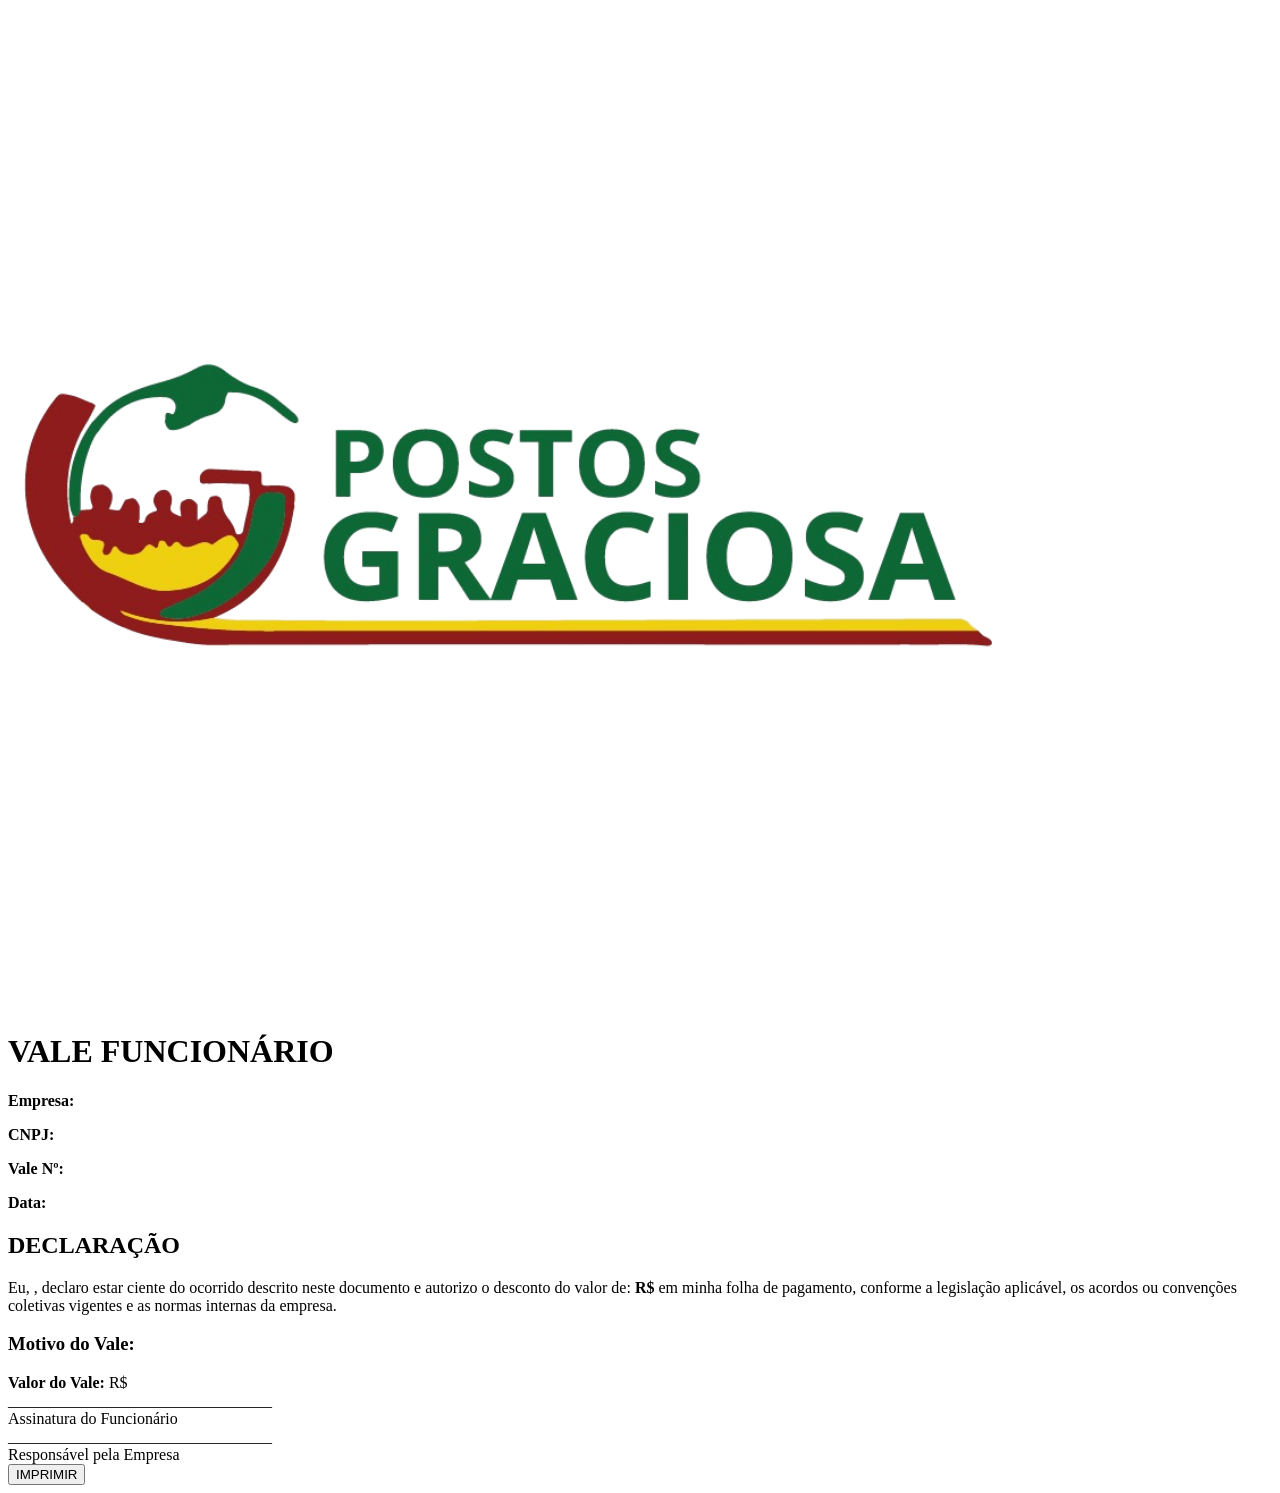
==== imprimir.html @ 89a8c1d9 "Add imprimir.html for employee vale document" ====
<!DOCTYPE html>
<html lang="pt-BR">

<head>

<meta charset="UTF-8">

<meta name="viewport" content="width=device-width, initial-scale=1.0">

<title>Vale Funcionário</title>


<link rel="stylesheet" href="css/print.css">


</head>


<body>


<div class="folha">



<div class="cabecalho">


<img 
src="img/logo.png" 
class="logo"
alt="Logo">


<h1>
VALE FUNCIONÁRIO
</h1>


</div>





<div class="dados">


<p>
<strong>Empresa:</strong>
<span id="empresa"></span>
</p>


<p>
<strong>CNPJ:</strong>
<span id="cnpj"></span>
</p>



<div class="linha">


<p>
<strong>Vale Nº:</strong>
<span id="numero"></span>
</p>



<p>
<strong>Data:</strong>
<span id="data"></span>
</p>


</div>



</div>







<div class="declaracao">


<h2>
DECLARAÇÃO
</h2>


<p>


Eu,

<strong>
<span id="funcionario"></span>
</strong>,


declaro estar ciente do ocorrido descrito neste documento e autorizo o desconto do valor de:


<strong>
R$ <span id="valor"></span>
</strong>


em minha folha de pagamento, conforme a legislação aplicável, os acordos ou convenções coletivas vigentes e as normas internas da empresa.



</p>




<h3>
Motivo do Vale:
</h3>


<div class="motivo">

<span id="motivo"></span>

</div>



</div>








<div class="valor">


<strong>
Valor do Vale:
</strong>


R$ <span id="valor2"></span>


</div>







<div class="assinaturas">


<div>

_________________________________

<br>

Assinatura do Funcionário

</div>




<div>

_________________________________

<br>

Responsável pela Empresa

</div>


</div>







<button 
onclick="window.print()"
class="botao">

IMPRIMIR

</button>





</div>





<script src="js/imprimir.js"></script>


</body>


</html>
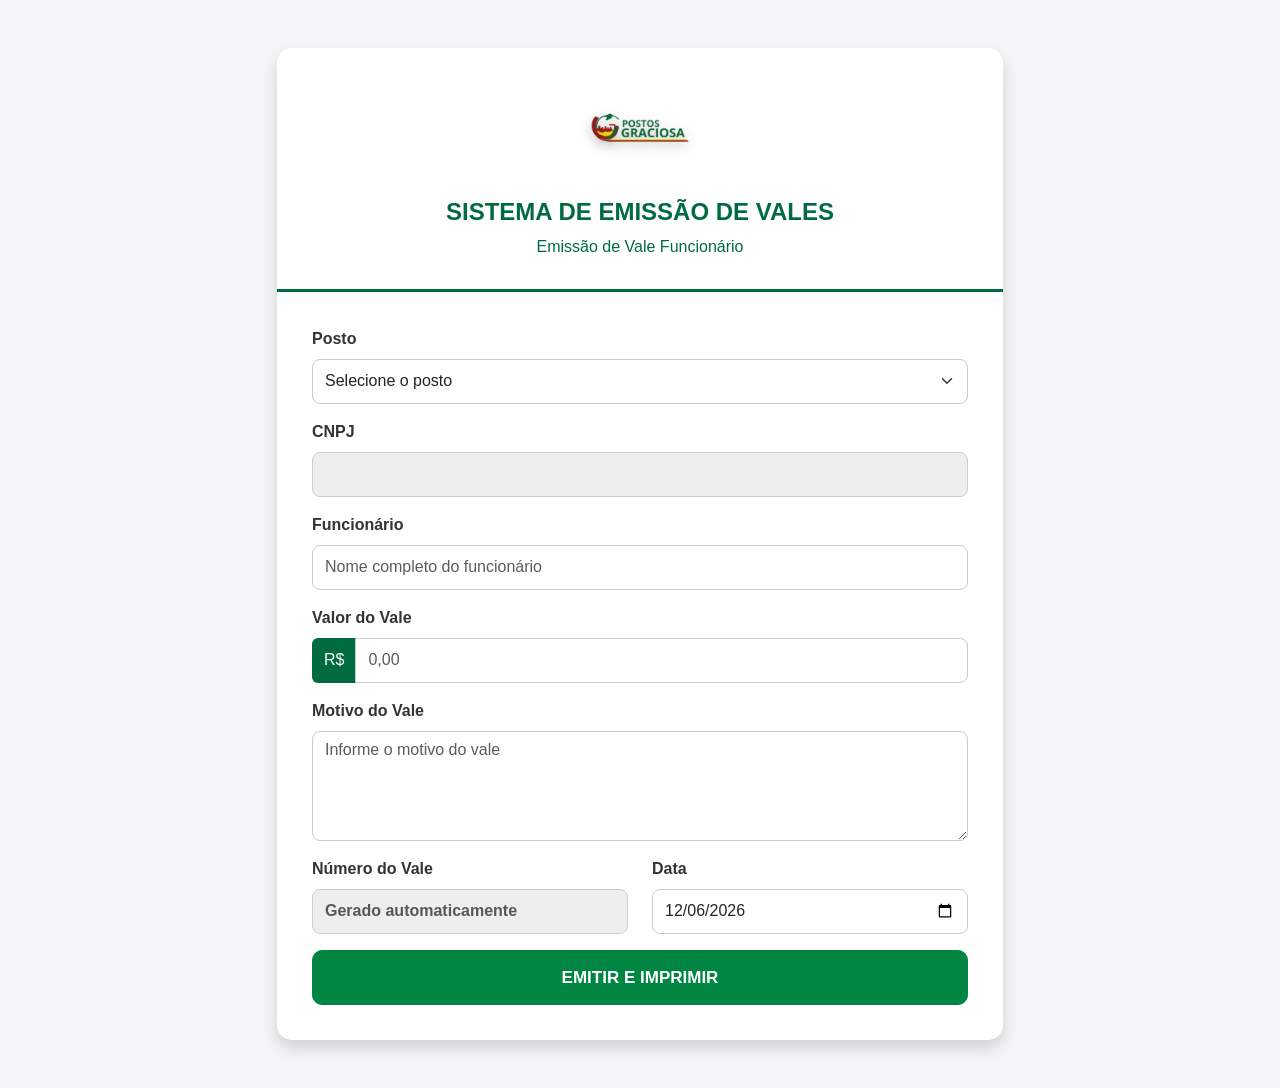
==== commit dc39f179: "Update imprimir.html" ====
--- a/imprimir.html
+++ b/imprimir.html
@@ -62,7 +62,7 @@
 <div class="linha">
 
 
-<p>
+<p class="numero-vale">
 <strong>Vale Nº:</strong>
 <span id="numero"></span>
 </p>
@@ -104,17 +104,13 @@
 <span id="funcionario"></span>
 </strong>,
 
-
-declaro estar ciente do ocorrido descrito neste documento e autorizo o desconto do valor de:
-
+declaro estar ciente do motivo descrito neste documento e autorizo o desconto do valor de:
 
 <strong>
 R$ <span id="valor"></span>
 </strong>
 
-
-em minha folha de pagamento, conforme a legislação aplicável, os acordos ou convenções coletivas vigentes e as normas internas da empresa.
-
+em minha folha de pagamento, conforme as normas internas da empresa e a legislação vigente.
 
 
 </p>
@@ -202,7 +198,7 @@
 onclick="window.print()"
 class="botao">
 
-IMPRIMIR
+IMPRIMIR VALE
 
 </button>
 
--- a/css/print.css
+++ b/css/print.css
@@ -0,0 +1,261 @@
+@page {
+
+    size: A4;
+
+    margin: 20mm;
+
+}
+
+
+
+body {
+
+    font-family: Arial, Helvetica, sans-serif;
+
+    color: #000;
+
+    background: #fff;
+
+}
+
+
+
+.folha {
+
+    width: 100%;
+
+    min-height: 1000px;
+
+}
+
+
+
+
+/* Cabeçalho */
+
+.cabecalho {
+
+    text-align: center;
+
+    border-bottom: 2px solid #000;
+
+    padding-bottom: 15px;
+
+    margin-bottom: 25px;
+
+}
+
+
+
+.logo {
+
+    max-width: 180px;
+
+    max-height: 90px;
+
+    margin-bottom: 10px;
+
+}
+
+
+
+.cabecalho h1 {
+
+    font-size: 24px;
+
+    margin: 10px 0;
+
+    font-weight: bold;
+
+}
+
+
+
+
+
+/* Dados da empresa */
+
+.dados {
+
+    border: 1px solid #000;
+
+    padding: 15px;
+
+    margin-bottom: 25px;
+
+    font-size: 14px;
+
+}
+
+
+
+.dados p {
+
+    margin: 8px 0;
+
+}
+
+
+
+.linha {
+
+    display: flex;
+
+    justify-content: space-between;
+
+}
+
+
+
+
+
+/* Declaração */
+
+.declaracao {
+
+    text-align: justify;
+
+    font-size: 15px;
+
+    line-height: 1.7;
+
+}
+
+
+
+.declaracao h2 {
+
+    text-align: center;
+
+    font-size: 18px;
+
+    margin-bottom: 20px;
+
+}
+
+
+
+.declaracao h3 {
+
+    font-size: 15px;
+
+    margin-top: 25px;
+
+}
+
+
+
+
+
+.motivo {
+
+    border: 1px solid #000;
+
+    min-height: 80px;
+
+    padding: 10px;
+
+    margin-top: 10px;
+
+}
+
+
+
+
+
+
+/* Valor */
+
+.valor {
+
+    border: 1px solid #000;
+
+    padding: 15px;
+
+    margin-top: 30px;
+
+    font-size: 18px;
+
+}
+
+
+
+
+
+
+
+/* Assinaturas */
+
+.assinaturas {
+
+    display: flex;
+
+    justify-content: space-between;
+
+    margin-top: 130px;
+
+    text-align: center;
+
+    font-size: 14px;
+
+}
+
+
+
+.assinaturas div {
+
+    width: 40%;
+
+}
+
+
+
+
+
+
+
+/* Botão */
+
+.botao {
+
+    margin-top: 40px;
+
+    padding: 12px 30px;
+
+    background: #198754;
+
+    color: white;
+
+    border: none;
+
+    cursor: pointer;
+
+    font-size: 16px;
+
+}
+
+
+
+
+
+/* Não imprimir o botão */
+
+@media print {
+
+
+    .botao {
+
+        display:none;
+
+    }
+
+
+
+    body {
+
+        margin:0;
+
+    }
+
+
+}
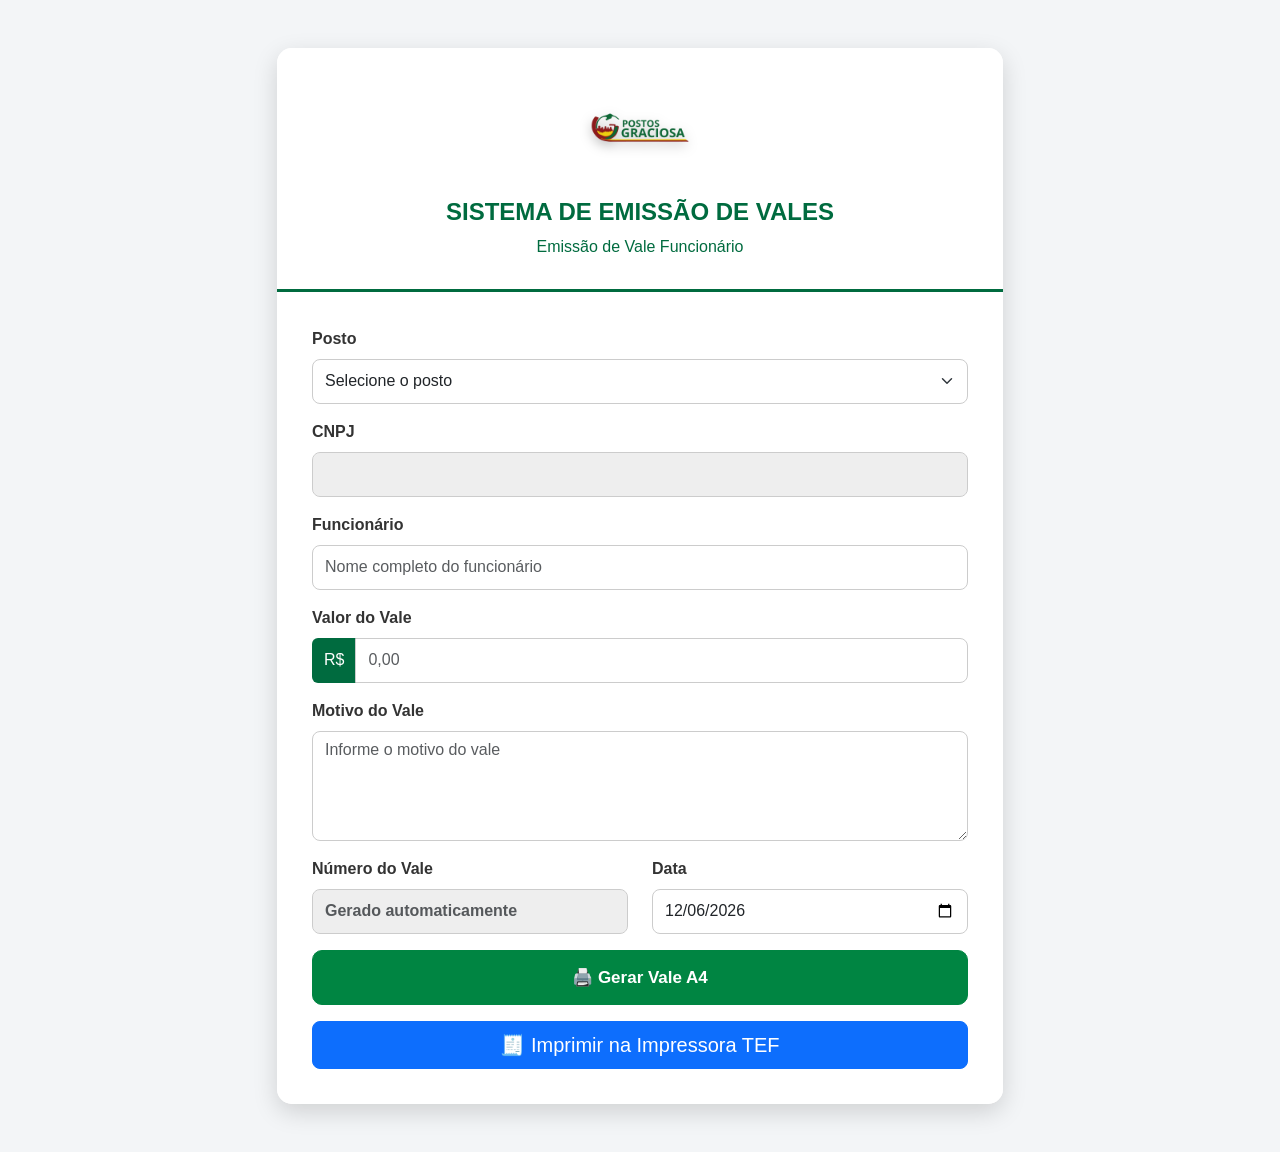
==== commit 40f1b0b2: "Update imprimir.html" ====
--- a/imprimir.html
+++ b/imprimir.html
@@ -63,7 +63,7 @@
 
 
 <p class="numero-vale">
-<strong>Vale Nº:</strong>
+<strong>CÓDIGO DE CONTROLE:</strong>
 <span id="numero"></span>
 </p>
 
--- a/css/print.css
+++ b/css/print.css
@@ -37,9 +37,9 @@
 
     text-align: center;
 
-    border-bottom: 2px solid #000;
-
-    padding-bottom: 15px;
+    border-bottom: 3px solid #006b3f;
+
+    padding-bottom: 20px;
 
     margin-bottom: 25px;
 
@@ -49,11 +49,13 @@
 
 .logo {
 
-    max-width: 180px;
-
-    max-height: 90px;
-
-    margin-bottom: 10px;
+    max-width: 200px;
+
+    max-height: 100px;
+
+    margin-bottom: 15px;
+
+    filter: drop-shadow(0px 3px 5px rgba(0,0,0,0.20));
 
 }
 
@@ -77,11 +79,139 @@
 
 .dados {
 
-    border: 1px solid #000;
+    border: 1px solid #333;
+
+    border-radius: 8px;
+
+    padding: 18px;
+
+    margin-bottom: 25px;
+
+    font-size: 14px;
+
+}
+
+
+.dados p {
+
+    margin: 8px 0;
+
+}
+
+
+
+.linha {
+
+    display: flex;
+
+    justify-content: space-between;
+
+}
+.numero-vale {
+
+    font-size: 18px;
+
+    font-weight: bold;
+
+    color: #006b3f;
+
+}
+
+
+
+
+/* Declaração */
+
+.declaracao {
+
+    text-align: justify;
+
+    font-size: 15px;
+
+    line-height: 1.7;
+
+}
+
+
+
+.declaracao h2 {
+
+    text-align: center;
+
+    font-size: 18px;
+
+    margin-bottom: 20px;
+
+}
+
+
+
+.declaracao h3 {
+
+    font-size: 15px;
+
+    margin-top: 25px;
+
+}
+
+
+
+
+
+.motivo {
+
+    border: 1px solid #333;
+
+    border-radius: 5px;
+
+    min-height: 90px;
+
+    padding: 12px;
+
+    margin-top: 10px;
+
+}
+
+
+
+
+
+
+/* Valor */
+
+.valor {
+
+    border: 2px solid #006b3f;
+
+    border-radius: 8px;
 
     padding: 15px;
 
-    margin-bottom: 25px;
+    margin-top: 30px;
+
+    font-size: 18px;
+
+    font-weight: bold;
+
+}
+
+
+
+
+
+
+
+/* Assinaturas */
+
+.assinaturas {
+
+    display: flex;
+
+    justify-content: space-between;
+
+    margin-top: 130px;
+
+    text-align: center;
 
     font-size: 14px;
 
@@ -89,119 +219,6 @@
 
 
 
-.dados p {
-
-    margin: 8px 0;
-
-}
-
-
-
-.linha {
-
-    display: flex;
-
-    justify-content: space-between;
-
-}
-
-
-
-
-
-/* Declaração */
-
-.declaracao {
-
-    text-align: justify;
-
-    font-size: 15px;
-
-    line-height: 1.7;
-
-}
-
-
-
-.declaracao h2 {
-
-    text-align: center;
-
-    font-size: 18px;
-
-    margin-bottom: 20px;
-
-}
-
-
-
-.declaracao h3 {
-
-    font-size: 15px;
-
-    margin-top: 25px;
-
-}
-
-
-
-
-
-.motivo {
-
-    border: 1px solid #000;
-
-    min-height: 80px;
-
-    padding: 10px;
-
-    margin-top: 10px;
-
-}
-
-
-
-
-
-
-/* Valor */
-
-.valor {
-
-    border: 1px solid #000;
-
-    padding: 15px;
-
-    margin-top: 30px;
-
-    font-size: 18px;
-
-}
-
-
-
-
-
-
-
-/* Assinaturas */
-
-.assinaturas {
-
-    display: flex;
-
-    justify-content: space-between;
-
-    margin-top: 130px;
-
-    text-align: center;
-
-    font-size: 14px;
-
-}
-
-
-
 .assinaturas div {
 
     width: 40%;
